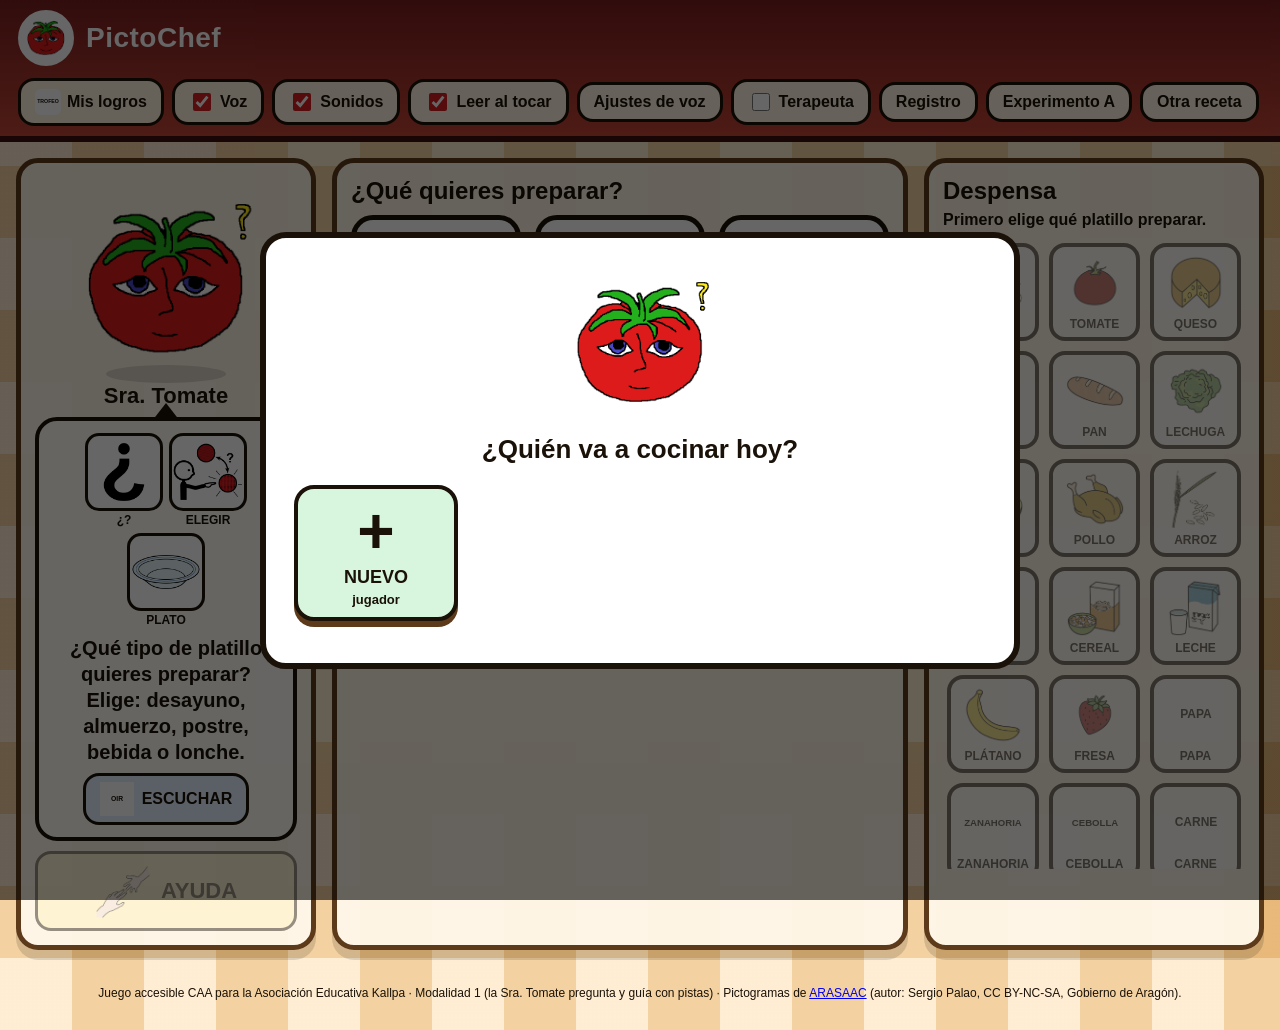
==== codigo/juego/index.html @ e6837e7a "feature:mainbranch" ====
<!DOCTYPE html>
<html lang="es">
<head>
  <meta charset="UTF-8" />
  <meta name="viewport" content="width=device-width, initial-scale=1" />
  <title>PictoChef · Cocina de la Sra. Tomate</title>
  <link rel="stylesheet" href="css/estilo.css" />
  <script src="js/catalogo.js"></script>
</head>
<body>
  <header class="topbar">
    <div class="brand">
      <img src="../../datos/sprites/SraTomateIddle.png" alt="" />
      <span>PictoChef</span>
    </div>
    <button type="button" class="jugador-chip oculto" id="chip-jugador" data-narrar="Cambiar de jugador">
      <img id="chip-avatar" alt="" /><span id="chip-nombre"></span>
    </button>
    <div class="tools">
      <button type="button" id="btn-logros" class="chip" data-narrar="Mis logros">
        <img src="../../datos/pictogramas/trofeo.png" data-picto="trofeo" alt="" onerror="pictoFallback(this)" /> Mis logros
      </button>
      <label class="chip"><input id="voz" type="checkbox" checked /> Voz</label>
      <label class="chip"><input id="sonidos" type="checkbox" checked /> Sonidos</label>
      <label class="chip"><input id="pasar" type="checkbox" checked /> Leer al tocar</label>
      <details class="ajustes">
        <summary class="chip">Ajustes de voz</summary>
        <div class="ajustes-panel">
          <label>Voz en español
            <select id="sel-voz"></select>
          </label>
          <label>Velocidad <span id="vel-txt">0.9</span>
            <input id="vel" type="range" min="0.6" max="1.2" step="0.05" value="0.9" />
          </label>
          <button type="button" id="probar">Probar voz</button>
          <p class="nota" id="nota-voz">Consejo: en Microsoft Edge las voces «Natural» (p. ej. Camila, Perú) son las más claras.</p>
        </div>
      </details>
      <label class="chip"><input id="terapeuta" type="checkbox" /> Terapeuta</label>
      <button type="button" id="btn-registro" class="chip">Registro</button>
      <a class="chip" href="../experimento_A.html">Experimento A</a>
      <button type="button" id="btn-nueva">Otra receta</button>
    </div>
  </header>

  <main class="kitchen">
    <!-- Sra. Tomate -->
    <section class="chef-col">
      <div class="mascot" id="mascot">
        <img id="sprite" class="sprite" src="../../datos/sprites/SraTomateIddle.png" alt="Sra. Tomate" />
        <div class="sombra" aria-hidden="true"></div>
      </div>
      <p class="chef-name">Sra. Tomate</p>
      <div class="bubble" id="bubble" aria-live="polite">
        <div id="pictos" class="pictos"></div>
        <p id="msg">¡Hola!</p>
        <button type="button" class="btn-oir" id="btn-oir" data-narrar="Escuchar otra vez">
          <img src="../../datos/pictogramas/oir.png" data-picto="oir" alt="" onerror="pictoFallback(this)" />
          <span>ESCUCHAR</span>
        </button>
      </div>
      <div class="answers">
        <button type="button" class="btn-help" id="btn-ayuda" data-narrar="Ayuda">
          <img src="../../datos/pictogramas/ayuda.png" data-picto="ayuda" alt="" onerror="pictoFallback(this)" />
          <span>AYUDA</span>
        </button>
      </div>
    </section>

    <!-- Centro: tipos de platillo, receta, pasos y minijuego -->
    <section class="plate-col">
      <h2 id="centro-titulo">¿Qué quieres preparar?</h2>
      <div id="tipos" class="tipos"></div>

      <div id="receta" class="receta oculto">
        <div class="receta-head">
          <img id="receta-img" alt="" />
          <div>
            <span class="etiqueta">Vamos a preparar</span>
            <strong id="receta-nombre"></strong>
          </div>
        </div>
        <div class="plate-wrap" id="zona-plato">
          <div id="slots" class="slots"></div>
          <p class="soltar-aqui">Suelta aquí</p>
        </div>
        <p id="progreso" class="progreso"></p>

        <div id="linea-pasos" class="linea-pasos oculto"></div>
        <div id="zona-cocina" class="zona-cocina oculto">
          <div id="cocina-espera" class="cocina-espera">
            <img src="../../datos/pictogramas/pregunta.png" data-picto="pregunta" alt="" onerror="pictoFallback(this)" />
            <span>Toca o arrastra aquí el paso que sigue</span>
          </div>
          <canvas id="lienzo" class="lienzo oculto" aria-label="Cocina: haz el gesto con el dedo o el ratón"></canvas>
          <button type="button" id="btn-ayuda-motora" class="btn-ayuda-motora oculto" data-narrar="Te ayudo con el gesto">
            <img src="../../datos/pictogramas/ayuda.png" data-picto="ayuda" alt="" onerror="pictoFallback(this)" /> TE AYUDO
          </button>
        </div>
      </div>

      <div id="belief" class="belief"></div>
    </section>

    <!-- Despensa / Pasos -->
    <section class="shelf-col">
      <h2 id="der-titulo">Despensa</h2>
      <p id="despensa-nota" class="despensa-nota"></p>
      <div id="grid" class="grid"></div>
    </section>
  </main>

  <!-- Inicio de sesión: ¿quién juega? -->
  <div id="login" class="overlay show" role="dialog" aria-modal="true" aria-labelledby="login-tit">
    <div class="card-win card-ancha">
      <img class="sprite-grande" src="../../datos/sprites/SraTomateQuestion.png" alt="Sra. Tomate" />
      <h2 id="login-tit">¿Quién va a cocinar hoy?</h2>
      <div id="login-lista" class="login-lista"></div>
      <p class="nota" id="aviso-memoria"></p>
    </div>
  </div>

  <!-- Nuevo jugador -->
  <div id="nuevo" class="overlay" role="dialog" aria-modal="true" aria-labelledby="nuevo-tit">
    <div class="card-win card-ancha">
      <h2 id="nuevo-tit">Nuevo jugador</h2>
      <label class="campo">Nombre
        <input id="nuevo-nombre" type="text" maxlength="24" autocomplete="off" placeholder="Escribe el nombre" />
      </label>
      <p class="sub-tit">Elige tu dibujo</p>
      <div id="nuevo-avatares" class="avatares"></div>
      <p class="sub-tit">¿Cómo quieres hacer los gestos?</p>
      <div id="nuevo-motor" class="motores"></div>
      <label class="chip chip-claro"><input id="nuevo-sincolor" type="checkbox" /> Sin pistas de color (daltonismo)</label>
      <div class="win-botones">
        <button type="button" id="nuevo-cancelar">Volver</button>
        <button type="button" id="nuevo-crear" class="btn-grande">
          <img src="../../datos/pictogramas/si.png" data-picto="si" alt="" onerror="pictoFallback(this)" /> ¡LISTO!
        </button>
      </div>
    </div>
  </div>

  <!-- Mis logros -->
  <div id="logros" class="overlay" role="dialog" aria-modal="true" aria-labelledby="logros-tit">
    <div class="card-win card-ancha">
      <h2 id="logros-tit">Mis logros</h2>
      <div id="logros-stats" class="stats"></div>
      <div id="logros-recetas" class="recetario"></div>
      <button type="button" class="btn-grande" data-cerrar="logros">
        <img src="../../datos/pictogramas/cocinar.png" data-picto="cocinar" alt="" onerror="pictoFallback(this)" /> A COCINAR
      </button>
    </div>
  </div>

  <!-- Registro del terapeuta -->
  <div id="registro" class="overlay" role="dialog" aria-modal="true" aria-labelledby="registro-tit">
    <div class="card-win card-registro">
      <h2 id="registro-tit">Registro del terapeuta</h2>
      <div class="reg-barra">
        <label>Jugador <select id="reg-jugador"></select></label>
        <button type="button" id="reg-csv">Exportar CSV</button>
        <button type="button" id="reg-json">Respaldo JSON</button>
        <label class="chip chip-claro">Importar respaldo <input id="reg-importar" type="file" accept=".json,application/json" hidden /></label>
      </div>
      <div id="reg-detalle"></div>
      <div class="win-botones"><button type="button" data-cerrar="registro">Cerrar</button></div>
    </div>
  </div>

  <!-- Victoria -->
  <div id="win" class="overlay" role="dialog" aria-modal="true">
    <div class="card-win">
      <img id="win-sprite" class="sprite-grande" src="../../datos/sprites/SraTomateEat.png" alt="Sra. Tomate comiendo" />
      <div class="estrellas" id="estrellas"></div>
      <h2 id="win-txt">¡Muy bien!</h2>
      <img id="win-img" class="win-plato" alt="plato listo" />
      <div class="win-botones">
        <button type="button" id="btn-otro" class="btn-grande" data-narrar="Otro platillo">
          <img src="../../datos/pictogramas/plato.png" data-picto="plato" alt="" onerror="pictoFallback(this)" />
          OTRO PLATILLO
        </button>
        <button type="button" id="btn-win-logros" class="btn-grande btn-oro" data-narrar="Mis logros">
          <img src="../../datos/pictogramas/trofeo.png" data-picto="trofeo" alt="" onerror="pictoFallback(this)" />
          LOGROS
        </button>
      </div>
      <p class="nota">Pictogramas ARASAAC · CC BY-NC-SA · Sergio Palao</p>
    </div>
  </div>
  <div id="confeti" class="confeti" aria-hidden="true"></div>

  <p class="credit">
    Juego accesible CAA para la Asociación Educativa Kallpa · Modalidad 1 (la Sra. Tomate pregunta y guía con pistas) ·
    Pictogramas de <a href="https://arasaac.org">ARASAAC</a> (autor: Sergio Palao, CC BY-NC-SA, Gobierno de Aragón).
  </p>

  <script src="js/agente.js"></script>
  <script src="js/voz.js"></script>
  <script src="js/sonido.js"></script>
  <script src="js/jugadores.js"></script>
  <script src="js/minijuegos.js"></script>
  <script src="js/ui.js"></script>
</body>
</html>
---- codigo/juego/css/estilo.css ----
:root {
  --wood: #8b5a2b;
  --wood-dark: #5c3a1a;
  --tile-a: #fff6e8;
  --tile-b: #f3d9b0;
  --counter: #c47a3a;
  --ink: #1a1208;
  --yes: #2e9e4a;
  --no: #d62828;
  --help: #2b6cb0;
  --gold: #f4c430;
  --bubble: #fffdf7;
  --tomate: #d62020;
}

* { box-sizing: border-box; }
html, body { margin: 0; min-height: 100%; }
body {
  font-family: "Trebuchet MS", "Segoe UI", sans-serif;
  color: var(--ink);
  background:
    repeating-linear-gradient(90deg, var(--tile-a) 0 72px, var(--tile-b) 72px 144px),
    repeating-linear-gradient(0deg, var(--tile-a) 0 72px, var(--tile-b) 72px 144px);
  background-blend-mode: multiply;
  overflow-x: hidden;
}
.oculto { display: none !important; }

/* ---------- barra superior ---------- */
.topbar {
  display: flex;
  align-items: center;
  justify-content: space-between;
  flex-wrap: wrap;
  gap: 12px;
  padding: 10px 18px;
  background: linear-gradient(#7a1f1f, #c44536);
  color: #fff;
  border-bottom: 6px solid #3d0d0d;
  position: relative;
  z-index: 5;
}
.brand { display: flex; align-items: center; gap: 12px; font-size: 28px; font-weight: 800; letter-spacing: .5px; }
.brand img { width: 56px; height: 56px; background: #fff; border-radius: 50%; border: 3px solid #fff; object-fit: contain; }
.topbar .tools { display: flex; gap: 8px; flex-wrap: wrap; align-items: center; }
button, .chip {
  font: inherit;
  cursor: pointer;
  border: 3px solid var(--ink);
  border-radius: 16px;
  padding: 8px 14px;
  background: #fff3e0;
  color: var(--ink);
  font-weight: 700;
  text-decoration: none;
}
.chip { display: inline-flex; align-items: center; gap: 6px; }
.chip input { width: 18px; height: 18px; accent-color: var(--tomate); }
button:hover:not(:disabled) { transform: translateY(-2px); }
button:focus-visible, .card:focus-visible { outline: 5px solid var(--help); outline-offset: 2px; }
button:disabled { opacity: .45; cursor: not-allowed; transform: none; }

.ajustes { position: relative; }
.ajustes summary { list-style: none; }
.ajustes summary::-webkit-details-marker { display: none; }
.ajustes-panel {
  position: absolute; right: 0; top: calc(100% + 8px);
  width: 320px; background: #fff; color: var(--ink);
  border: 4px solid var(--ink); border-radius: 18px; padding: 14px;
  display: grid; gap: 10px; box-shadow: 0 10px 0 #0003;
}
.ajustes-panel label { display: grid; gap: 4px; font-weight: 700; }
.ajustes-panel select { font: inherit; padding: 6px; border: 2px solid var(--ink); border-radius: 10px; }
.nota { font-size: 13px; margin: 0; }

/* ---------- distribución ---------- */
.kitchen {
  display: grid;
  grid-template-columns: 300px 1fr 340px;
  gap: 16px;
  padding: 16px;
  max-width: 1440px;
  margin: 0 auto;
}
.chef-col, .plate-col, .shelf-col {
  background: rgba(255, 248, 235, .94);
  border: 5px solid var(--wood-dark);
  border-radius: 22px;
  padding: 14px;
  box-shadow: 0 10px 0 #00000022;
}
h2 { margin: 0 0 10px; font-size: 24px; }

/* ---------- Sra. Tomate ---------- */
.mascot { position: relative; width: 210px; height: 200px; margin: 0 auto; }
.sprite { width: 210px; height: 210px; object-fit: contain; position: relative; z-index: 2; transform-origin: 50% 90%; image-rendering: auto; }
.sombra { position: absolute; left: 45px; bottom: -6px; width: 120px; height: 18px; background: #0002; border-radius: 50%; }
.mascot.rebota .sprite { animation: respira 2.4s ease-in-out infinite; }
.mascot.pregunta .sprite { animation: ladea 1.6s ease-in-out infinite; }
.mascot.fiesta .sprite { animation: salta .5s ease-in-out 6; }
@keyframes respira { 0%,100% { transform: translateY(0) scale(1); } 50% { transform: translateY(-6px) scale(1.02, .98); } }
@keyframes ladea { 0%,100% { transform: rotate(-4deg); } 50% { transform: rotate(4deg) translateY(-4px); } }
@keyframes salta { 0%,100% { transform: translateY(0); } 50% { transform: translateY(-26px) rotate(-3deg); } }
.chef-name { font-size: 22px; font-weight: 800; margin: 6px 0 8px; text-align: center; }

.bubble {
  position: relative;
  background: var(--bubble);
  border: 4px solid var(--ink);
  border-radius: 22px;
  padding: 12px;
  min-height: 190px;
}
.bubble::before {
  content: ""; position: absolute; top: -18px; left: calc(50% - 14px);
  border: 14px solid transparent; border-bottom: 18px solid var(--ink); border-top: 0;
}
.bubble.pop { animation: pop .35s ease-out; }
.bubble.pista { background: #fff7d1; }
@keyframes pop { 0% { transform: scale(.92); } 70% { transform: scale(1.03); } 100% { transform: scale(1); } }
.bubble p { margin: 8px 0; font-size: 20px; font-weight: 800; text-align: center; line-height: 1.3; }
.pictos { display: grid; gap: 8px; }
.fila { display: flex; justify-content: center; gap: 6px; flex-wrap: wrap; }
.picto { margin: 0; display: flex; flex-direction: column; align-items: center; gap: 2px; }
.picto img {
  width: 78px; height: 78px; background: #fff;
  border: 3px solid var(--ink); border-radius: 14px; object-fit: contain;
}
.picto figcaption { font-size: 12px; font-weight: 800; max-width: 84px; text-align: center; }
.btn-oir { display: flex; align-items: center; gap: 8px; margin: 0 auto; padding: 6px 14px; background: #e3f0ff; }
.btn-oir img { width: 34px; height: 34px; }

.answers { display: grid; margin-top: 10px; }
.answers button { min-height: 80px; display: flex; align-items: center; justify-content: center; gap: 10px; font-size: 22px; }
.answers img { width: 56px; height: 56px; }
.btn-help { background: #fff3bf; }

/* imagen que no cargó: se muestra la palabra (la etiqueta) */
img.sin-picto { background: #fff; }

/* ---------- tipos de platillo ---------- */
.tipos { display: grid; grid-template-columns: repeat(auto-fit, minmax(150px, 1fr)); gap: 14px; }
.tipo {
  background: #fff; border: 5px solid var(--ink); border-radius: 22px;
  padding: 10px; display: flex; flex-direction: column; align-items: center; gap: 6px;
  box-shadow: 0 6px 0 var(--wood-dark); animation: entra .4s ease-out backwards;
}
.tipo:nth-child(2) { animation-delay: .07s; } .tipo:nth-child(3) { animation-delay: .14s; }
.tipo:nth-child(4) { animation-delay: .21s; } .tipo:nth-child(5) { animation-delay: .28s; }
.tipo img { width: 120px; height: 120px; object-fit: contain; }
.tipo span { font-size: 20px; font-weight: 800; }
.tipo:hover { background: #ffe08a; }
@keyframes entra { from { opacity: 0; transform: translateY(20px) scale(.9); } }

/* ---------- receta / plato ---------- */
.receta-head { display: flex; align-items: center; gap: 14px; margin-bottom: 12px; animation: entra .4s ease-out; }
.receta-head img { width: 110px; height: 110px; object-fit: contain; background: #fff; border: 4px solid var(--ink); border-radius: 20px; }
.etiqueta { display: block; font-weight: 700; font-size: 16px; }
.receta-head strong { font-size: 32px; }
.plate-wrap {
  background: linear-gradient(#e8c087, var(--counter));
  border: 6px solid var(--wood-dark);
  border-radius: 28px;
  min-height: 280px;
  display: flex; align-items: center; justify-content: center;
  padding: 16px;
}
.slots {
  width: min(100%, 470px); min-height: 250px;
  background: radial-gradient(circle at 40% 30%, #fff, #e6e6e6 70%);
  border: 10px solid #ddd; outline: 6px solid #bbb; border-radius: 50%;
  display: flex; flex-wrap: wrap; align-items: center; justify-content: center; align-content: center;
  gap: 10px; padding: 30px;
}
.slot { width: 96px; display: flex; flex-direction: column; align-items: center; gap: 2px; }
.slot img, .slot.vacio b {
  width: 88px; height: 88px; object-fit: contain; background: #fff;
  border: 3px solid var(--ink); border-radius: 16px;
}
.slot.vacio b {
  display: grid; place-items: center; font-size: 44px; color: #b9a58a;
  border-style: dashed; background: #fffaf2;
}
.slot span { font-size: 13px; font-weight: 800; }
.slot.aterriza img { animation: aterriza .4s ease-out; }
@keyframes aterriza { 0% { transform: scale(1.3); } 60% { transform: scale(.9); } 100% { transform: scale(1); } }
.progreso { display: flex; align-items: center; justify-content: center; gap: 8px; font-size: 20px; font-weight: 700; margin: 12px 0 0; }
img.mini { width: 40px; height: 40px; object-fit: contain; background: #fff; border-radius: 8px; border: 2px solid var(--ink); }

.volando { position: fixed; z-index: 50; pointer-events: none; object-fit: contain; background: #fff; border-radius: 16px; border: 3px solid var(--ink); }

/* ---------- despensa ---------- */
.despensa-nota { margin: -4px 0 10px; font-weight: 700; }
.grid {
  display: grid; grid-template-columns: repeat(2, 1fr); gap: 10px;
  max-height: 70vh; overflow: auto; padding: 4px;
}
.grid.cerrada { grid-template-columns: repeat(3, 1fr); }
.card {
  position: relative; background: #fff; border: 4px solid var(--ink); border-radius: 16px;
  padding: 6px; text-align: center; cursor: pointer; transition: opacity .3s, filter .3s, transform .15s;
}
.card:hover { background: #ffe08a; }
.card img { width: 100%; max-width: 110px; height: 90px; object-fit: contain; }
.card span { display: block; font-weight: 800; font-size: 16px; }
.grid.cerrada .card img { height: 60px; }
.grid.cerrada .card span { font-size: 12px; }
.card.inactivo { opacity: .55; filter: grayscale(.4); }
.card.usado { opacity: .35; filter: grayscale(1); }
.card.usado::after { content: "✔"; position: absolute; top: 4px; right: 8px; font-size: 26px; color: var(--yes); }
.card.mal { opacity: .45; background: #ffe3e3; }
.card.mal::after { content: "✖"; position: absolute; top: 4px; right: 8px; font-size: 26px; color: var(--no); }
.card.atenuado { opacity: .2; filter: grayscale(1); }
.card.resaltado { border-color: var(--yes); box-shadow: 0 0 0 6px #2e9e4a66; animation: late 1s ease-in-out infinite; }
.card.sacude { animation: sacude .45s; }
@keyframes late { 0%,100% { transform: scale(1); } 50% { transform: scale(1.07); } }
@keyframes sacude { 0%,100% { transform: translateX(0); } 20% { transform: translateX(-10px); } 40% { transform: translateX(10px); } 60% { transform: translateX(-6px); } 80% { transform: translateX(6px); } }

/* ---------- panel del terapeuta ---------- */
.belief {
  margin-top: 14px; background: #fff; border: 3px dashed var(--ink); border-radius: 14px;
  padding: 10px; font-size: 13px; display: none;
}
.belief.visible { display: block; }
.belief .kv { display: flex; justify-content: space-between; gap: 8px; padding: 2px 0; }
.belief .sub { margin-top: 8px; }
.belief table { border-collapse: collapse; margin-top: 6px; width: 100%; }
.belief td, .belief th { border: 1px solid #ccc; padding: 3px 6px; text-align: left; }
.bar { height: 8px; background: #eee; border-radius: 8px; margin: 3px 0 8px; }
.bar > i { display: block; height: 100%; background: #c44536; border-radius: 8px; transition: width .5s; }

/* ---------- overlays ---------- */
.overlay { position: fixed; inset: 0; background: #0009; display: none; align-items: flex-start; justify-content: center; z-index: 40; padding: 16px; overflow-y: auto; }
.overlay > .card-win { margin: auto; }
.overlay.show { display: flex; }
.card-win {
  background: #fff; border: 6px solid var(--ink); border-radius: 26px;
  padding: 22px; text-align: center; max-width: 460px; width: 100%; animation: pop .4s ease-out;
}
.card-win h2 { font-size: 26px; }
.sprite-grande { width: 170px; height: 170px; object-fit: contain; }
.win-plato { width: 150px; height: 150px; object-fit: contain; border: 4px solid var(--ink); border-radius: 22px; }
.estrellas { font-size: 54px; letter-spacing: 6px; }
.estrellas span { color: #ddd; text-shadow: 0 3px 0 #0002; }
.estrellas span.on { color: var(--gold); animation: brilla .6s ease-out backwards; }
.estrellas span.on:nth-child(2) { animation-delay: .2s; } .estrellas span.on:nth-child(3) { animation-delay: .4s; }
@keyframes brilla { from { transform: scale(0) rotate(-90deg); } }
.btn-grande { display: inline-flex; align-items: center; gap: 12px; font-size: 24px; padding: 12px 22px; background: #d8f5de; margin: 10px 0; }
.btn-grande img { width: 56px; height: 56px; }

.confeti { position: fixed; inset: 0; pointer-events: none; z-index: 45; overflow: hidden; }
.confeti i { position: absolute; top: -20px; width: 12px; height: 18px; border-radius: 3px; animation: cae linear forwards; }
@keyframes cae { to { transform: translateY(110vh) rotate(720deg); } }

.credit { text-align: center; font-size: 12px; padding: 8px 16px 18px; }


/* =====================================================================
   v3 · pasos de preparación, minijuegos, arrastrar y jugadores
   ===================================================================== */
.chip img { width: 26px; height: 26px; object-fit: contain; background: #fff; border-radius: 6px; }
.chip-claro { background: #fff; }
.jugador-chip { display: inline-flex; align-items: center; gap: 8px; background: #fff; padding: 4px 14px 4px 4px; font-size: 18px; }
.jugador-chip img { width: 44px; height: 44px; object-fit: contain; border-radius: 50%; border: 3px solid var(--ink); background: #fff; }

/* arrastrar */
[data-arrastrar] { touch-action: none; user-select: none; -webkit-user-select: none; }
img { -webkit-user-drag: none; user-select: none; }
.fantasma {
  position: fixed; z-index: 60; width: 100px; height: 100px; object-fit: contain; pointer-events: none;
  background: #fff; border: 4px solid var(--ink); border-radius: 18px; box-shadow: 0 12px 20px #0005; transform: rotate(-6deg);
}
.card.arrastrando { opacity: .35; }
.plate-wrap, .zona-cocina { position: relative; transition: box-shadow .2s, transform .2s; }
.soltar-aqui {
  display: none; position: absolute; inset: auto 0 10px 0; text-align: center; font-weight: 800; font-size: 20px;
  color: #fff; text-shadow: 0 2px 0 #000;
}
.objetivo { box-shadow: 0 0 0 6px #2b6cb0aa; }
.objetivo .soltar-aqui { display: block; }
.encima { box-shadow: 0 0 0 10px #2e9e4a; transform: scale(1.02); }

/* receta compacta durante los pasos */
.receta.modo-pasos .plate-wrap { min-height: 0; padding: 8px; }
.receta.modo-pasos .slots { min-height: 0; border-width: 6px; outline-width: 3px; padding: 10px 24px; gap: 6px; }
.receta.modo-pasos .slot { width: 64px; }
.receta.modo-pasos .slot img, .receta.modo-pasos .slot.vacio b { width: 56px; height: 56px; }
.receta.modo-pasos .slot span { font-size: 10px; }
.receta.modo-pasos .receta-head img { width: 80px; height: 80px; }
.receta.modo-pasos .receta-head strong { font-size: 26px; }
.receta.modo-pasos .progreso { font-size: 16px; margin-top: 6px; }

.linea-pasos { display: flex; align-items: center; justify-content: center; gap: 6px; margin: 12px 0; flex-wrap: wrap; }
.paso-slot {
  position: relative; width: 98px; min-height: 112px; background: #fff; border: 4px dashed #b9a58a; border-radius: 16px;
  display: flex; flex-direction: column; align-items: center; justify-content: center; padding: 6px 4px 4px;
}
.paso-slot b {
  position: absolute; top: -12px; left: -10px; width: 30px; height: 30px; border-radius: 50%;
  background: var(--ink); color: #fff; display: grid; place-items: center; font-size: 16px;
}
.paso-slot i { font-style: normal; font-size: 40px; color: #b9a58a; font-weight: 800; }
.paso-slot img { width: 66px; height: 66px; object-fit: contain; }
.paso-slot span { font-size: 12px; font-weight: 800; }
.paso-slot.hecho { border: 4px solid var(--yes); background: #e8f8ec; animation: aterriza .4s ease-out; }
.paso-slot.activo { border: 4px solid var(--gold); background: #fff7d1; animation: late 1.2s ease-in-out infinite; }
.flecha { font-size: 26px; font-weight: 800; color: var(--wood-dark); }

.zona-cocina { border: 5px solid var(--wood-dark); border-radius: 22px; background: #fff6e8; padding: 8px; }
.cocina-espera {
  min-height: 180px; display: flex; flex-direction: column; align-items: center; justify-content: center; gap: 8px;
  font-size: 20px; font-weight: 800; text-align: center; color: var(--wood-dark);
}
.cocina-espera img { width: 80px; height: 80px; animation: late 1.6s ease-in-out infinite; }
.lienzo { display: block; width: 100%; aspect-ratio: 16 / 10; border-radius: 16px; touch-action: none; cursor: crosshair; background: #fff6e8; }
.btn-ayuda-motora { display: flex; align-items: center; gap: 10px; margin: 10px auto 2px; font-size: 20px; background: #fff3bf; }
.btn-ayuda-motora img { width: 44px; height: 44px; }
.btn-ayuda-motora.late { animation: late 1s ease-in-out infinite; box-shadow: 0 0 0 6px #f4c43088; }

/* tarjetas de pasos */
.grid.pasos { grid-template-columns: repeat(2, 1fr); }
.card-paso { display: flex; flex-direction: column; align-items: center; gap: 2px; }
.card-paso > img { height: 80px; }
.card-paso .objs { display: flex; gap: 3px; justify-content: center; min-height: 34px; }
.card-paso .objs img.mini-obj { width: 34px; height: 34px; object-fit: contain; border: 2px solid var(--ink); border-radius: 8px; background: #fff; }

/* ---------- inicio de sesión y jugadores ---------- */
.card-ancha { max-width: 760px; }
.login-lista { display: grid; grid-template-columns: repeat(auto-fill, minmax(140px, 1fr)); gap: 12px; margin: 14px 0; max-height: 52vh; overflow: auto; padding: 6px; }
.jugador {
  display: flex; flex-direction: column; align-items: center; gap: 4px; background: #fff;
  border: 4px solid var(--ink); border-radius: 20px; padding: 10px; box-shadow: 0 6px 0 var(--wood-dark);
}
.jugador img { width: 90px; height: 90px; object-fit: contain; }
.jugador span { font-size: 18px; font-weight: 800; }
.jugador small { font-size: 13px; }
.jugador:hover { background: #ffe08a; }
.jugador.nuevo { background: #d8f5de; justify-content: center; }
.jugador.nuevo b { font-size: 64px; line-height: 1; }
.campo { display: grid; gap: 6px; font-weight: 800; text-align: left; font-size: 18px; }
.campo input { font: inherit; font-size: 24px; padding: 10px 14px; border: 4px solid var(--ink); border-radius: 14px; }
.sub-tit { font-weight: 800; margin: 14px 0 6px; text-align: left; font-size: 18px; }
.avatares { display: grid; grid-template-columns: repeat(auto-fill, minmax(78px, 1fr)); gap: 8px; }
.avatar { background: #fff; padding: 4px; border-radius: 16px; }
.avatar img { width: 64px; height: 64px; object-fit: contain; }
.avatar.sel, .motor.sel { background: #ffe08a; box-shadow: 0 0 0 5px var(--gold); }
.motores { display: grid; grid-template-columns: repeat(3, 1fr); gap: 8px; margin-bottom: 10px; }
.motor { display: flex; flex-direction: column; align-items: center; gap: 2px; background: #fff; }
.motor img { width: 56px; height: 56px; object-fit: contain; }
.motor small { font-size: 12px; font-weight: 600; }
.win-botones { display: flex; gap: 10px; justify-content: center; flex-wrap: wrap; align-items: center; }
.btn-oro { background: #fff3bf; }

/* logros */
.stats { display: grid; grid-template-columns: repeat(4, 1fr); gap: 8px; margin: 10px 0; }
.stats div { background: #fff7d1; border: 3px solid var(--ink); border-radius: 14px; padding: 8px; }
.stats b { display: block; font-size: 28px; }
.stats span { font-size: 13px; font-weight: 700; }
.recetario { display: grid; grid-template-columns: repeat(auto-fill, minmax(118px, 1fr)); gap: 8px; max-height: 46vh; overflow: auto; padding: 4px; }
.receta-logro { background: #fff; border: 3px solid #ccc; border-radius: 14px; padding: 6px; filter: grayscale(1); opacity: .5; }
.receta-logro.hecha { filter: none; opacity: 1; border-color: var(--ink); }
.receta-logro img { width: 70px; height: 70px; object-fit: contain; }
.receta-logro span { display: block; font-size: 12px; font-weight: 800; }
.receta-logro em { font-style: normal; color: #ddd; font-size: 18px; }
.receta-logro em.on { color: var(--gold); }

/* registro del terapeuta */
.card-registro { max-width: 1100px; text-align: left; max-height: 92vh; overflow: auto; }
.card-registro h2 { text-align: center; }
.reg-barra { display: flex; gap: 8px; flex-wrap: wrap; align-items: center; margin-bottom: 10px; }
.reg-barra select, .reg-ajustes select { font: inherit; padding: 6px; border: 2px solid var(--ink); border-radius: 10px; }
.reg-resumen { display: grid; grid-template-columns: auto 1fr auto; gap: 14px; align-items: center; background: #fff7e8; border-radius: 16px; padding: 10px; }
.reg-av { width: 70px; height: 70px; object-fit: contain; }
.reg-ajustes { display: grid; gap: 6px; }
.spark { display: block; margin-top: 4px; }
.tabla-scroll { overflow: auto; max-height: 46vh; margin-top: 10px; }
.reg-tabla { border-collapse: collapse; width: 100%; font-size: 13px; }
.reg-tabla th, .reg-tabla td { border: 1px solid #ccc; padding: 4px 6px; text-align: left; }
.reg-tabla th { background: #f3d9b0; position: sticky; top: 0; }
.peligro { background: #ffd6d6; }
.peligro-txt { color: var(--no); font-weight: 700; }
.ok { color: var(--yes); font-weight: 700; }

@media (max-width: 720px) {
  .paso-slot { width: 72px; min-height: 90px; }
  .paso-slot img { width: 48px; height: 48px; }
  .flecha { display: none; }
  .stats { grid-template-columns: repeat(2, 1fr); }
  .motores { grid-template-columns: 1fr; }
  .reg-resumen { grid-template-columns: 1fr; }
}

@media (prefers-reduced-motion: reduce) {
  *, *::before, *::after { animation: none !important; transition: none !important; }
}
@media (max-width: 1100px) {
  .kitchen { grid-template-columns: 1fr 1fr; }
  .shelf-col { grid-column: 1 / -1; }
  .grid, .grid.cerrada { grid-template-columns: repeat(auto-fill, minmax(120px, 1fr)); max-height: none; }
}
@media (max-width: 720px) {
  .kitchen { grid-template-columns: 1fr; padding: 10px; }
  .brand { font-size: 22px; }
  .ajustes-panel { right: auto; left: 0; width: min(320px, 90vw); }
}
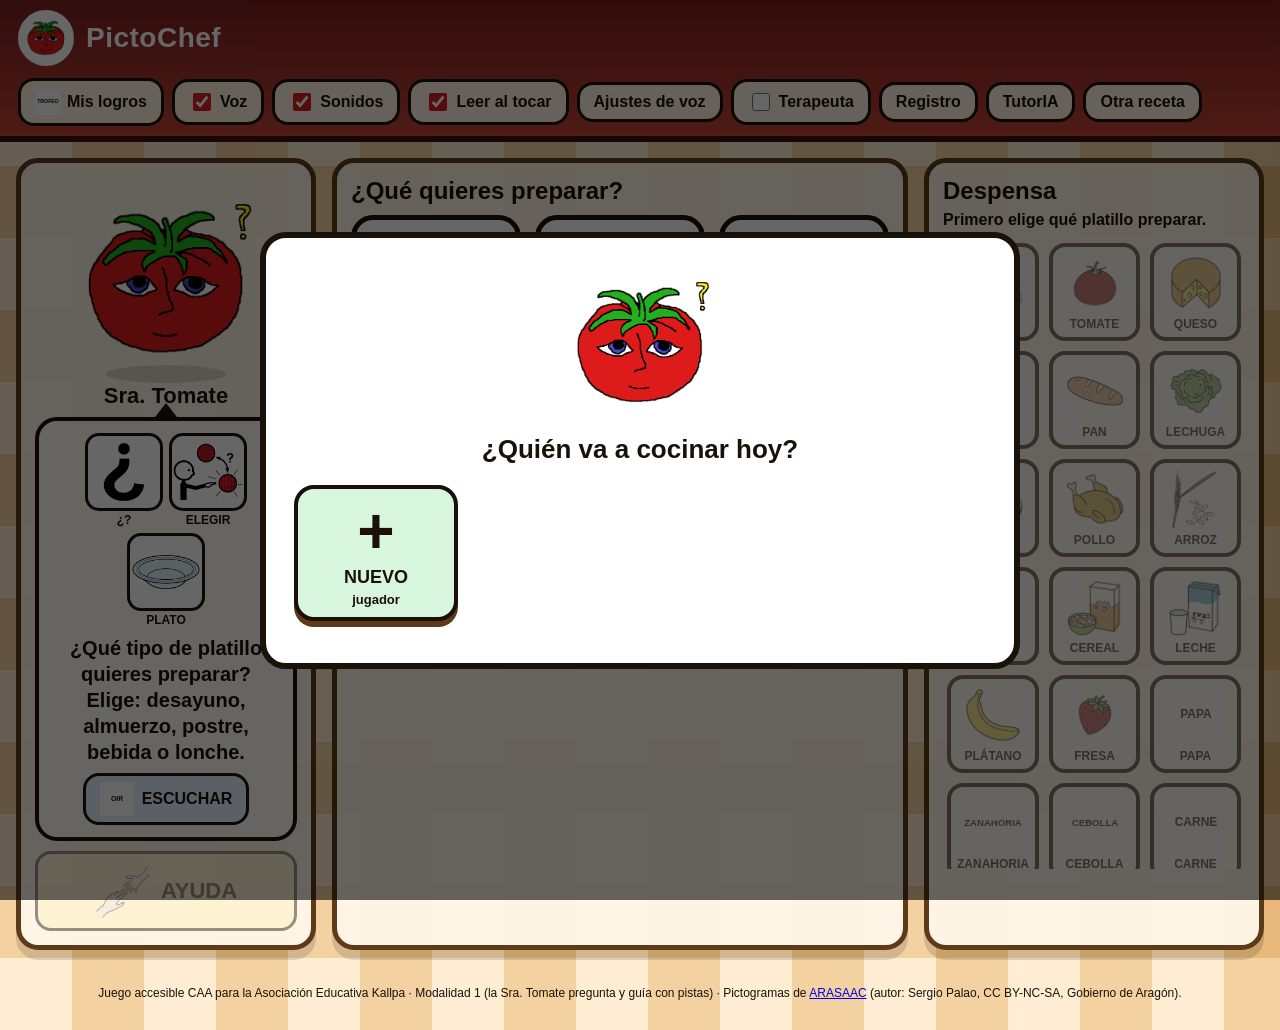
==== commit 6baf7b1f: "feature:maiV3ndiscordv" ====
--- a/codigo/juego/index.html
+++ b/codigo/juego/index.html
@@ -38,13 +38,12 @@
       </details>
       <label class="chip"><input id="terapeuta" type="checkbox" /> Terapeuta</label>
       <button type="button" id="btn-registro" class="chip">Registro</button>
-      <a class="chip" href="../experimento_A.html">Experimento A</a>
+      <a class="chip" href="TutorIA.html">TutorIA</a>
       <button type="button" id="btn-nueva">Otra receta</button>
     </div>
   </header>
 
   <main class="kitchen">
-    <!-- Sra. Tomate -->
     <section class="chef-col">
       <div class="mascot" id="mascot">
         <img id="sprite" class="sprite" src="../../datos/sprites/SraTomateIddle.png" alt="Sra. Tomate" />
@@ -66,8 +65,6 @@
         </button>
       </div>
     </section>
-
-    <!-- Centro: tipos de platillo, receta, pasos y minijuego -->
     <section class="plate-col">
       <h2 id="centro-titulo">¿Qué quieres preparar?</h2>
       <div id="tipos" class="tipos"></div>
@@ -101,16 +98,12 @@
 
       <div id="belief" class="belief"></div>
     </section>
-
-    <!-- Despensa / Pasos -->
     <section class="shelf-col">
       <h2 id="der-titulo">Despensa</h2>
       <p id="despensa-nota" class="despensa-nota"></p>
       <div id="grid" class="grid"></div>
     </section>
   </main>
-
-  <!-- Inicio de sesión: ¿quién juega? -->
   <div id="login" class="overlay show" role="dialog" aria-modal="true" aria-labelledby="login-tit">
     <div class="card-win card-ancha">
       <img class="sprite-grande" src="../../datos/sprites/SraTomateQuestion.png" alt="Sra. Tomate" />
@@ -120,7 +113,6 @@
     </div>
   </div>
 
-  <!-- Nuevo jugador -->
   <div id="nuevo" class="overlay" role="dialog" aria-modal="true" aria-labelledby="nuevo-tit">
     <div class="card-win card-ancha">
       <h2 id="nuevo-tit">Nuevo jugador</h2>
@@ -140,8 +132,6 @@
       </div>
     </div>
   </div>
-
-  <!-- Mis logros -->
   <div id="logros" class="overlay" role="dialog" aria-modal="true" aria-labelledby="logros-tit">
     <div class="card-win card-ancha">
       <h2 id="logros-tit">Mis logros</h2>
@@ -152,8 +142,6 @@
       </button>
     </div>
   </div>
-
-  <!-- Registro del terapeuta -->
   <div id="registro" class="overlay" role="dialog" aria-modal="true" aria-labelledby="registro-tit">
     <div class="card-win card-registro">
       <h2 id="registro-tit">Registro del terapeuta</h2>
@@ -167,8 +155,6 @@
       <div class="win-botones"><button type="button" data-cerrar="registro">Cerrar</button></div>
     </div>
   </div>
-
-  <!-- Victoria -->
   <div id="win" class="overlay" role="dialog" aria-modal="true">
     <div class="card-win">
       <img id="win-sprite" class="sprite-grande" src="../../datos/sprites/SraTomateEat.png" alt="Sra. Tomate comiendo" />
@@ -195,6 +181,8 @@
     Pictogramas de <a href="https://arasaac.org">ARASAAC</a> (autor: Sergio Palao, CC BY-NC-SA, Gobierno de Aragón).
   </p>
 
+  <script src="js/politica_q.js"></script>
+  <script src="js/qlearning.js"></script>
   <script src="js/agente.js"></script>
   <script src="js/voz.js"></script>
   <script src="js/sonido.js"></script>
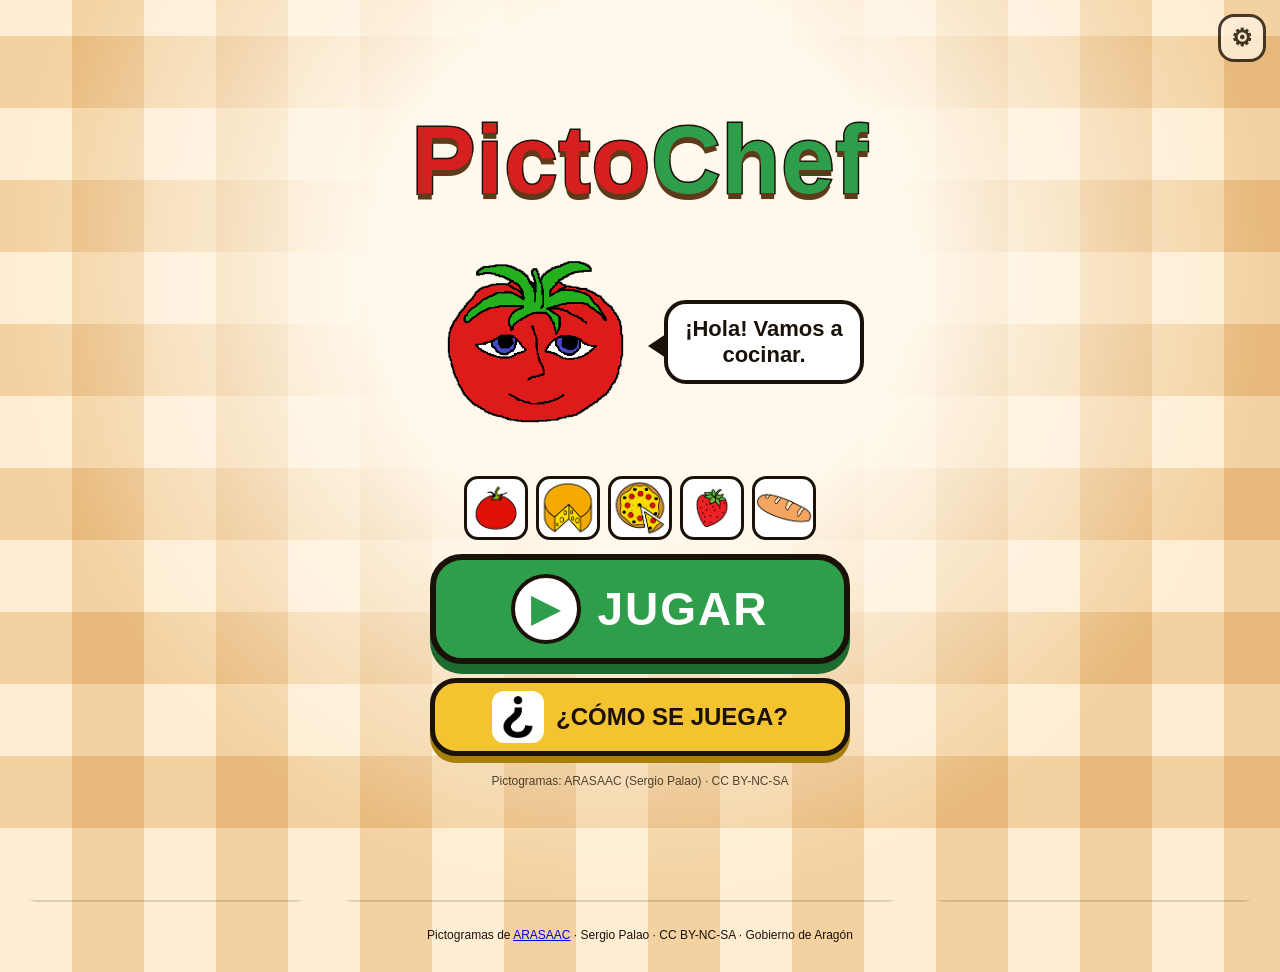
==== commit 8f4dcb7a: "inicio y guía" ====
--- a/codigo/juego/index.html
+++ b/codigo/juego/index.html
@@ -4,42 +4,32 @@
   <meta charset="UTF-8" />
   <meta name="viewport" content="width=device-width, initial-scale=1" />
   <title>PictoChef · Cocina de la Sra. Tomate</title>
+  <meta name="description" content="Juego de cocina con pictogramas y voz para niños." />
+  <meta name="theme-color" content="#c44536" />
+  <link rel="icon" href="../../datos/sprites/SraTomateIddle.png" />
   <link rel="stylesheet" href="css/estilo.css" />
   <script src="js/catalogo.js"></script>
 </head>
 <body>
   <header class="topbar">
-    <div class="brand">
+    <button type="button" class="brand" id="btn-inicio" data-narrar="Inicio">
       <img src="../../datos/sprites/SraTomateIddle.png" alt="" />
       <span>PictoChef</span>
-    </div>
+    </button>
     <button type="button" class="jugador-chip oculto" id="chip-jugador" data-narrar="Cambiar de jugador">
       <img id="chip-avatar" alt="" /><span id="chip-nombre"></span>
     </button>
     <div class="tools">
-      <button type="button" id="btn-logros" class="chip" data-narrar="Mis logros">
-        <img src="../../datos/pictogramas/trofeo.png" data-picto="trofeo" alt="" onerror="pictoFallback(this)" /> Mis logros
-      </button>
-      <label class="chip"><input id="voz" type="checkbox" checked /> Voz</label>
-      <label class="chip"><input id="sonidos" type="checkbox" checked /> Sonidos</label>
-      <label class="chip"><input id="pasar" type="checkbox" checked /> Leer al tocar</label>
-      <details class="ajustes">
-        <summary class="chip">Ajustes de voz</summary>
-        <div class="ajustes-panel">
-          <label>Voz en español
-            <select id="sel-voz"></select>
-          </label>
-          <label>Velocidad <span id="vel-txt">0.9</span>
-            <input id="vel" type="range" min="0.6" max="1.2" step="0.05" value="0.9" />
-          </label>
-          <button type="button" id="probar">Probar voz</button>
-          <p class="nota" id="nota-voz">Consejo: en Microsoft Edge las voces «Natural» (p. ej. Camila, Perú) son las más claras.</p>
-        </div>
-      </details>
-      <label class="chip"><input id="terapeuta" type="checkbox" /> Terapeuta</label>
-      <button type="button" id="btn-registro" class="chip">Registro</button>
-      <a class="chip" href="TutorIA.html">TutorIA</a>
-      <button type="button" id="btn-nueva">Otra receta</button>
+      <button type="button" id="btn-como" class="chip chip-nino" data-narrar="¿Cómo se juega?">
+        <img src="../../datos/pictogramas/pregunta.png" data-picto="pregunta" alt="" onerror="pictoFallback(this)" /> ¿CÓMO SE JUEGA?
+      </button>
+      <button type="button" id="btn-logros" class="chip chip-nino" data-narrar="Mis logros">
+        <img src="../../datos/pictogramas/trofeo.png" data-picto="trofeo" alt="" onerror="pictoFallback(this)" /> LOGROS
+      </button>
+      <button type="button" id="btn-nueva" class="chip chip-nino" data-narrar="Otro plato">
+        <img src="../../datos/pictogramas/plato.png" data-picto="plato" alt="" onerror="pictoFallback(this)" /> OTRO PLATO
+      </button>
+      <button type="button" id="btn-adultos" class="chip chip-adulto" title="Opciones para adultos" aria-label="Opciones para adultos">⚙</button>
     </div>
   </header>
 
@@ -87,8 +77,9 @@
         <div id="zona-cocina" class="zona-cocina oculto">
           <div id="cocina-espera" class="cocina-espera">
             <img src="../../datos/pictogramas/pregunta.png" data-picto="pregunta" alt="" onerror="pictoFallback(this)" />
-            <span>Toca o arrastra aquí el paso que sigue</span>
+            <span>TOCA O ARRASTRA AQUÍ EL PASO QUE SIGUE</span>
           </div>
+          <p id="cocina-instr" class="cocina-instr oculto" aria-live="polite"></p>
           <canvas id="lienzo" class="lienzo oculto" aria-label="Cocina: haz el gesto con el dedo o el ratón"></canvas>
           <button type="button" id="btn-ayuda-motora" class="btn-ayuda-motora oculto" data-narrar="Te ayudo con el gesto">
             <img src="../../datos/pictogramas/ayuda.png" data-picto="ayuda" alt="" onerror="pictoFallback(this)" /> TE AYUDO
@@ -104,12 +95,91 @@
       <div id="grid" class="grid"></div>
     </section>
   </main>
-  <div id="login" class="overlay show" role="dialog" aria-modal="true" aria-labelledby="login-tit">
+  <div id="inicio" class="overlay overlay-inicio show" role="dialog" aria-modal="true" aria-labelledby="inicio-tit">
+    <div class="inicio">
+      <button type="button" id="inicio-adultos" class="chip chip-adulto inicio-adultos" title="Opciones para adultos" aria-label="Opciones para adultos">⚙</button>
+      <h1 id="inicio-tit" class="inicio-titulo">Picto<span>Chef</span></h1>
+      <div class="inicio-chef">
+        <img src="../../datos/sprites/SraTomateIddle.png" alt="Sra. Tomate" />
+        <div class="inicio-globo">¡Hola! Vamos a cocinar.</div>
+      </div>
+      <div class="inicio-pictos" aria-hidden="true">
+        <img src="../../datos/pictogramas/tomate.png" data-picto="tomate" alt="" onerror="pictoFallback(this)" />
+        <img src="../../datos/pictogramas/queso.png" data-picto="queso" alt="" onerror="pictoFallback(this)" />
+        <img src="../../datos/pictogramas/plato_pizza.png" data-picto="plato_pizza" alt="" onerror="pictoFallback(this)" />
+        <img src="../../datos/pictogramas/fresa.png" data-picto="fresa" alt="" onerror="pictoFallback(this)" />
+        <img src="../../datos/pictogramas/pan.png" data-picto="pan" alt="" onerror="pictoFallback(this)" />
+      </div>
+      <button type="button" id="inicio-jugar" class="btn-jugar" data-narrar="Jugar">
+        <span class="play" aria-hidden="true">▶</span> JUGAR
+      </button>
+      <button type="button" id="inicio-como" class="btn-como" data-narrar="¿Cómo se juega?">
+        <img src="../../datos/pictogramas/pregunta.png" data-picto="pregunta" alt="" onerror="pictoFallback(this)" /> ¿CÓMO SE JUEGA?
+      </button>
+      <p class="inicio-credito">Pictogramas: ARASAAC (Sergio Palao) · CC BY-NC-SA</p>
+    </div>
+  </div>
+
+  <div id="tutorial" class="overlay overlay-tut" role="dialog" aria-modal="true" aria-labelledby="tut-titulo">
+    <div class="card-win card-tut">
+      <div class="tut-cabeza"><span id="tut-num" class="tut-badge">1</span><h2 id="tut-titulo"></h2>
+        <button type="button" id="tut-oir" class="tut-oir" data-narrar="Escuchar otra vez">
+          <img src="../../datos/pictogramas/oir.png" data-picto="oir" alt="Escuchar" onerror="pictoFallback(this)" />
+        </button>
+      </div>
+      <div id="tut-contenido" class="tut-contenido"></div>
+      <div id="tut-puntos" class="tut-puntos" aria-hidden="true"></div>
+      <div class="tut-nav">
+        <button type="button" id="tut-atras" class="tut-flechabtn" aria-label="Atrás" data-narrar="Atrás">◀</button>
+        <button type="button" id="tut-siguiente" class="tut-flechabtn tut-sig" aria-label="Siguiente" data-narrar="Siguiente">▶</button>
+        <button type="button" id="tut-jugar" class="btn-grande btn-jugar-mini oculto" data-narrar="A jugar">
+          <img src="../../datos/pictogramas/cocinar.png" data-picto="cocinar" alt="" onerror="pictoFallback(this)" /> ¡A JUGAR!
+        </button>
+      </div>
+      <button type="button" id="tut-saltar" class="tut-saltar">Saltar</button>
+    </div>
+  </div>
+
+  <div id="adultos" class="overlay" role="dialog" aria-modal="true" aria-labelledby="adultos-tit">
+    <div class="card-win card-adultos">
+      <h2 id="adultos-tit">Opciones para adultos</h2>
+      <p class="nota">Para el terapeuta, docente o familia. Los niños no necesitan entrar aquí.</p>
+      <div class="adultos-grid">
+        <label class="chip chip-claro"><input id="voz" type="checkbox" checked /> Voz de la Sra. Tomate</label>
+        <label class="chip chip-claro"><input id="sonidos" type="checkbox" checked /> Sonidos</label>
+        <label class="chip chip-claro"><input id="pasar" type="checkbox" checked /> Leer al tocar o pasar</label>
+        <label class="chip chip-claro"><input id="guia" type="checkbox" checked /> Guía con la mano (primeras partidas)</label>
+        <label class="chip chip-claro"><input id="terapeuta" type="checkbox" /> Panel del terapeuta</label>
+      </div>
+      <div class="ajustes-panel ajustes-fijo">
+        <label>Voz en español
+          <select id="sel-voz"></select>
+        </label>
+        <label>Velocidad <span id="vel-txt">0.9</span>
+          <input id="vel" type="range" min="0.6" max="1.2" step="0.05" value="0.9" />
+        </label>
+        <button type="button" id="probar">Probar voz</button>
+        <p class="nota" id="nota-voz">Consejo: en Microsoft Edge las voces «Natural» (p. ej. Camila, Perú) son las más claras.</p>
+      </div>
+      <div class="win-botones">
+        <button type="button" id="btn-registro">Registro del terapeuta</button>
+        <a class="chip" href="TutorIA.html">TutorIA (Q-Learning)</a>
+        <button type="button" data-cerrar="adultos" class="btn-cerrar-adultos">Cerrar</button>
+      </div>
+    </div>
+  </div>
+
+  <div id="guia-banda" class="guia-banda oculto" aria-live="polite"><span class="mano-mini">👆</span><b id="guia-banda-txt"></b></div>
+  <div id="guia-mano" class="guia-mano oculto" aria-hidden="true">👆</div>
+
+  <div id="login" class="overlay" role="dialog" aria-modal="true" aria-labelledby="login-tit">
     <div class="card-win card-ancha">
       <img class="sprite-grande" src="../../datos/sprites/SraTomateQuestion.png" alt="Sra. Tomate" />
-      <h2 id="login-tit">¿Quién va a cocinar hoy?</h2>
+      <h2 id="login-tit">¿QUIÉN VA A COCINAR HOY?</h2>
+      <p class="sub-tit">Toca tu dibujo</p>
       <div id="login-lista" class="login-lista"></div>
       <p class="nota" id="aviso-memoria"></p>
+      <button type="button" id="login-inicio" class="btn-volver" data-narrar="Volver al inicio">◀ INICIO</button>
     </div>
   </div>
 
@@ -176,10 +246,7 @@
   </div>
   <div id="confeti" class="confeti" aria-hidden="true"></div>
 
-  <p class="credit">
-    Juego accesible CAA para la Asociación Educativa Kallpa · Modalidad 1 (la Sra. Tomate pregunta y guía con pistas) ·
-    Pictogramas de <a href="https://arasaac.org">ARASAAC</a> (autor: Sergio Palao, CC BY-NC-SA, Gobierno de Aragón).
-  </p>
+  <p class="credit">Pictogramas de <a href="https://arasaac.org">ARASAAC</a> · Sergio Palao · CC BY-NC-SA · Gobierno de Aragón</p>
 
   <script src="js/politica_q.js"></script>
   <script src="js/qlearning.js"></script>
@@ -189,5 +256,6 @@
   <script src="js/jugadores.js"></script>
   <script src="js/minijuegos.js"></script>
   <script src="js/ui.js"></script>
+  <script src="js/guia.js"></script>
 </body>
 </html>
--- a/codigo/juego/css/estilo.css
+++ b/codigo/juego/css/estilo.css
@@ -403,3 +403,170 @@
   .brand { font-size: 22px; }
   .ajustes-panel { right: auto; left: 0; width: min(320px, 90vw); }
 }
+
+/* =====================================================================
+   v4 · pantalla de inicio, tutorial «¿Cómo se juega?» y guía con la mano
+   ===================================================================== */
+.brand { background: none; border: 0; color: #fff; padding: 0; }
+.brand:hover:not(:disabled) { transform: none; }
+.chip-nino { font-size: 18px; padding: 6px 14px; min-height: 56px; }
+.chip-nino img { width: 40px; height: 40px; object-fit: contain; background: #fff; border-radius: 10px; }
+.chip-adulto { width: 48px; height: 48px; padding: 0; justify-content: center; font-size: 24px; opacity: .8; background: #fff3e0; }
+
+/* --- inicio --- */
+.overlay-inicio {
+  background:
+    radial-gradient(circle at 50% 30%, #fff8ec 0 30%, transparent 70%),
+    repeating-linear-gradient(90deg, #fff6e8 0 72px, #f3d9b0 72px 144px),
+    repeating-linear-gradient(0deg, #fff6e8 0 72px, #f3d9b0 72px 144px);
+  background-blend-mode: normal, multiply, normal;
+  z-index: 60;
+}
+.inicio {
+  position: relative; margin: auto; width: min(640px, 100%);
+  display: flex; flex-direction: column; align-items: center; gap: 14px;
+  text-align: center; padding: 20px 16px;
+}
+.inicio-adultos { position: fixed; top: 14px; right: 14px; }
+.inicio-titulo {
+  margin: 0; font-size: clamp(54px, 13vw, 96px); font-weight: 900; letter-spacing: 1px; line-height: 1;
+  -webkit-text-stroke: 3px var(--ink); paint-order: stroke fill;
+  text-shadow: 0 6px 0 var(--wood-dark);
+}
+.inicio-titulo { color: var(--tomate); }
+.inicio-titulo span { color: var(--yes); }
+.inicio-chef { position: relative; display: flex; align-items: center; justify-content: center; gap: 8px; }
+.inicio-chef img { width: clamp(170px, 42vw, 240px); height: auto; animation: respira 2.4s ease-in-out infinite; }
+.inicio-globo {
+  position: relative; background: #fff; border: 4px solid var(--ink); border-radius: 22px;
+  padding: 12px 16px; font-size: 22px; font-weight: 800; max-width: 200px; animation: pop .5s ease-out .3s backwards;
+}
+.inicio-globo::before {
+  content: ""; position: absolute; left: -20px; top: 40%; border: 12px solid transparent; border-right: 18px solid var(--ink); border-left: 0;
+}
+.inicio-pictos { display: flex; gap: 8px; justify-content: center; flex-wrap: wrap; }
+.inicio-pictos img {
+  width: 64px; height: 64px; object-fit: contain; background: #fff; border: 3px solid var(--ink); border-radius: 14px;
+  animation: entra .5s ease-out backwards;
+}
+.inicio-pictos img:nth-child(2) { animation-delay: .08s; } .inicio-pictos img:nth-child(3) { animation-delay: .16s; }
+.inicio-pictos img:nth-child(4) { animation-delay: .24s; } .inicio-pictos img:nth-child(5) { animation-delay: .32s; }
+.btn-jugar {
+  display: inline-flex; align-items: center; justify-content: center; gap: 16px;
+  width: min(420px, 100%); min-height: 110px; font-size: 46px; font-weight: 900; letter-spacing: 2px;
+  background: var(--yes); color: #fff; border: 6px solid var(--ink); border-radius: 32px;
+  box-shadow: 0 10px 0 #1d6b31; animation: latido 1.6s ease-in-out infinite;
+}
+.btn-jugar .play { display: grid; place-items: center; width: 70px; height: 70px; border-radius: 50%; background: #fff; color: var(--yes); font-size: 36px; border: 4px solid var(--ink); }
+.btn-jugar:hover:not(:disabled) { transform: translateY(-3px); background: #37b457; }
+@keyframes latido { 0%, 100% { transform: scale(1); } 50% { transform: scale(1.05); } }
+.btn-como {
+  display: inline-flex; align-items: center; justify-content: center; gap: 12px;
+  width: min(420px, 100%); min-height: 76px; font-size: 24px; font-weight: 900;
+  background: var(--gold); border: 5px solid var(--ink); border-radius: 26px; box-shadow: 0 7px 0 #a77f0b;
+}
+.btn-como img { width: 52px; height: 52px; background: #fff; border-radius: 12px; object-fit: contain; }
+.inicio-credito { font-size: 12px; margin: 4px 0 0; opacity: .75; }
+.btn-volver { margin-top: 12px; font-size: 18px; background: #fff; }
+
+/* --- tutorial --- */
+.overlay-tut { z-index: 70; }
+.card-tut { max-width: 640px; position: relative; padding-top: 18px; }
+.tut-cabeza { display: flex; align-items: center; gap: 12px; justify-content: center; }
+.tut-cabeza h2 { margin: 0; font-size: clamp(22px, 5vw, 30px); flex: 1; }
+.tut-badge {
+  display: grid; place-items: center; width: 56px; height: 56px; flex: none; border-radius: 50%;
+  background: var(--tomate); color: #fff; font-size: 30px; font-weight: 900; border: 4px solid var(--ink);
+}
+.tut-oir { width: 64px; height: 64px; padding: 4px; flex: none; background: #e3f0ff; }
+.tut-oir img { width: 100%; height: 100%; object-fit: contain; }
+.tut-contenido {
+  position: relative; min-height: 230px; margin: 16px 0 8px; padding: 18px 10px;
+  background: #fff8ec; border: 4px dashed #d9b98a; border-radius: 22px;
+  display: flex; flex-direction: column; align-items: center; justify-content: center;
+}
+.tut-contenido.pop { animation: pop .35s ease-out; }
+.tut-fila { display: flex; align-items: center; justify-content: center; gap: 10px; flex-wrap: wrap; }
+.tut-picto { margin: 0; display: flex; flex-direction: column; align-items: center; gap: 4px; }
+.tut-picto img { width: 104px; height: 104px; object-fit: contain; background: #fff; border: 4px solid var(--ink); border-radius: 18px; }
+.tut-picto figcaption { font-weight: 900; font-size: 15px; }
+.tut-flecha { font-size: 44px; font-weight: 900; color: var(--tomate); }
+.tut-num { position: relative; }
+.tut-num b {
+  position: absolute; top: -12px; left: -10px; z-index: 2; width: 36px; height: 36px; border-radius: 50%;
+  display: grid; place-items: center; background: var(--gold); border: 3px solid var(--ink); font-size: 20px;
+}
+.tut-boton {
+  display: flex; flex-direction: column; align-items: center; gap: 4px; padding: 12px 18px;
+  border: 4px solid var(--ink); border-radius: 18px; font-size: 22px;
+}
+.tut-boton img { width: 80px; height: 80px; object-fit: contain; }
+.tut-boton.ayuda { background: #fff3bf; animation: latido 1.4s ease-in-out infinite; }
+.tut-boton.oir { background: #e3f0ff; }
+.tut-chef { width: 150px; height: 150px; object-fit: contain; animation: salta .6s ease-in-out infinite; }
+.tut-estrellas { font-size: 64px; color: var(--gold); text-shadow: 0 3px 0 #0003; letter-spacing: 4px; }
+.tut-estrellas span { display: inline-block; animation: brilla .6s ease-out backwards; }
+.tut-estrellas span:nth-child(2) { animation-delay: .25s; } .tut-estrellas span:nth-child(3) { animation-delay: .5s; }
+.tut-mano { position: absolute; font-size: 64px; pointer-events: none; filter: drop-shadow(0 4px 0 #0003); }
+.tut-mano.toca { left: calc(50% - 20px); bottom: 6px; animation: toca 1.2s ease-in-out infinite; }
+.tut-mano.arrastra { left: 20%; bottom: 10px; animation: arrastra 2.2s ease-in-out infinite; }
+.tut-mano.frota { left: 30%; bottom: 6px; animation: frota 1.3s ease-in-out infinite; }
+@keyframes toca { 0%, 100% { transform: translateY(0); } 50% { transform: translateY(-34px); } }
+@keyframes arrastra { 0% { transform: translate(0, 0); } 15% { transform: translate(0, -10px) scale(.9); } 70%, 100% { transform: translate(190px, -10px) scale(.9); opacity: .2; } }
+@keyframes frota { 0%, 100% { transform: translateX(0); } 50% { transform: translateX(160px); } }
+.tut-puntos { display: flex; gap: 8px; justify-content: center; margin: 6px 0; }
+.tut-puntos i { width: 14px; height: 14px; border-radius: 50%; background: #ddd; border: 2px solid var(--ink); }
+.tut-puntos i.on { background: var(--tomate); transform: scale(1.25); }
+.tut-nav { display: flex; align-items: center; justify-content: center; gap: 18px; margin-top: 6px; }
+.tut-flechabtn { width: 96px; height: 80px; font-size: 40px; border-radius: 24px; background: #fff; }
+.tut-flechabtn.tut-sig { background: var(--yes); color: #fff; animation: latido 1.6s ease-in-out infinite; }
+.btn-jugar-mini { background: var(--yes); color: #fff; font-size: 28px; font-weight: 900; margin: 0; }
+.btn-jugar-mini img { background: #fff; border-radius: 12px; }
+.tut-saltar { position: absolute; top: -18px; right: 14px; font-size: 14px; padding: 4px 12px; background: #fff; }
+
+/* --- opciones para adultos --- */
+.card-adultos { max-width: 560px; text-align: left; }
+.card-adultos h2, .card-adultos > .nota { text-align: center; }
+.adultos-grid { display: grid; gap: 8px; margin: 14px 0; }
+.ajustes-panel.ajustes-fijo { position: static; width: auto; box-shadow: none; border-width: 3px; }
+.card-adultos .win-botones { justify-content: center; flex-wrap: wrap; }
+
+/* --- guía en el juego --- */
+.guia-mano {
+  position: fixed; left: 0; top: 0; z-index: 35; font-size: 64px; line-height: 1;
+  pointer-events: none; filter: drop-shadow(0 5px 0 #0004); will-change: transform;
+}
+.guia-banda {
+  position: fixed; left: 50%; bottom: 16px; transform: translateX(-50%); z-index: 36;
+  display: flex; align-items: center; gap: 10px; max-width: min(92vw, 720px);
+  background: #fffdf7; border: 5px solid var(--ink); border-radius: 22px; padding: 10px 18px;
+  font-size: clamp(17px, 3.4vw, 22px); box-shadow: 0 8px 0 #0003; animation: pop .4s ease-out;
+  pointer-events: none;
+}
+.mano-mini { font-size: 34px; display: inline-block; animation: toca-mini 1s ease-in-out infinite; }
+@keyframes toca-mini { 0%, 100% { transform: translateY(0); } 50% { transform: translateY(-8px); } }
+.guia-foco { outline: 6px dashed var(--help); outline-offset: 4px; border-radius: 18px; animation: foco 1.2s ease-in-out infinite; }
+@keyframes foco { 0%, 100% { outline-color: var(--help); } 50% { outline-color: #8fc1ff; } }
+.cocina-instr {
+  display: flex; align-items: center; justify-content: center; gap: 10px; margin: 0 0 8px;
+  background: #e3f0ff; border: 4px solid var(--help); border-radius: 18px; padding: 8px 12px;
+  font-size: clamp(16px, 3vw, 21px); text-align: center;
+}
+.cocina-instr img.mini { width: 48px; height: 48px; }
+
+@media (max-width: 720px) {
+  .topbar { padding: 8px 10px; }
+  .brand img { width: 44px; height: 44px; }
+  .chip-nino { font-size: 14px; min-height: 48px; padding: 4px 10px; }
+  .chip-nino img { width: 32px; height: 32px; }
+  .btn-jugar { min-height: 92px; font-size: 38px; }
+  .btn-jugar .play { width: 58px; height: 58px; font-size: 28px; }
+  .inicio-globo { font-size: 18px; max-width: 150px; }
+  .tut-picto img { width: 78px; height: 78px; }
+  .tut-flechabtn { width: 78px; height: 68px; }
+  .guia-mano { font-size: 52px; }
+  .guia-banda { top: 10px; bottom: auto; left: 10px; right: 10px; transform: none; max-width: none; }
+  .mascot { width: 140px; height: 135px; }
+  .sprite { width: 140px; height: 140px; }
+  .sombra { left: 25px; width: 90px; }
+}
